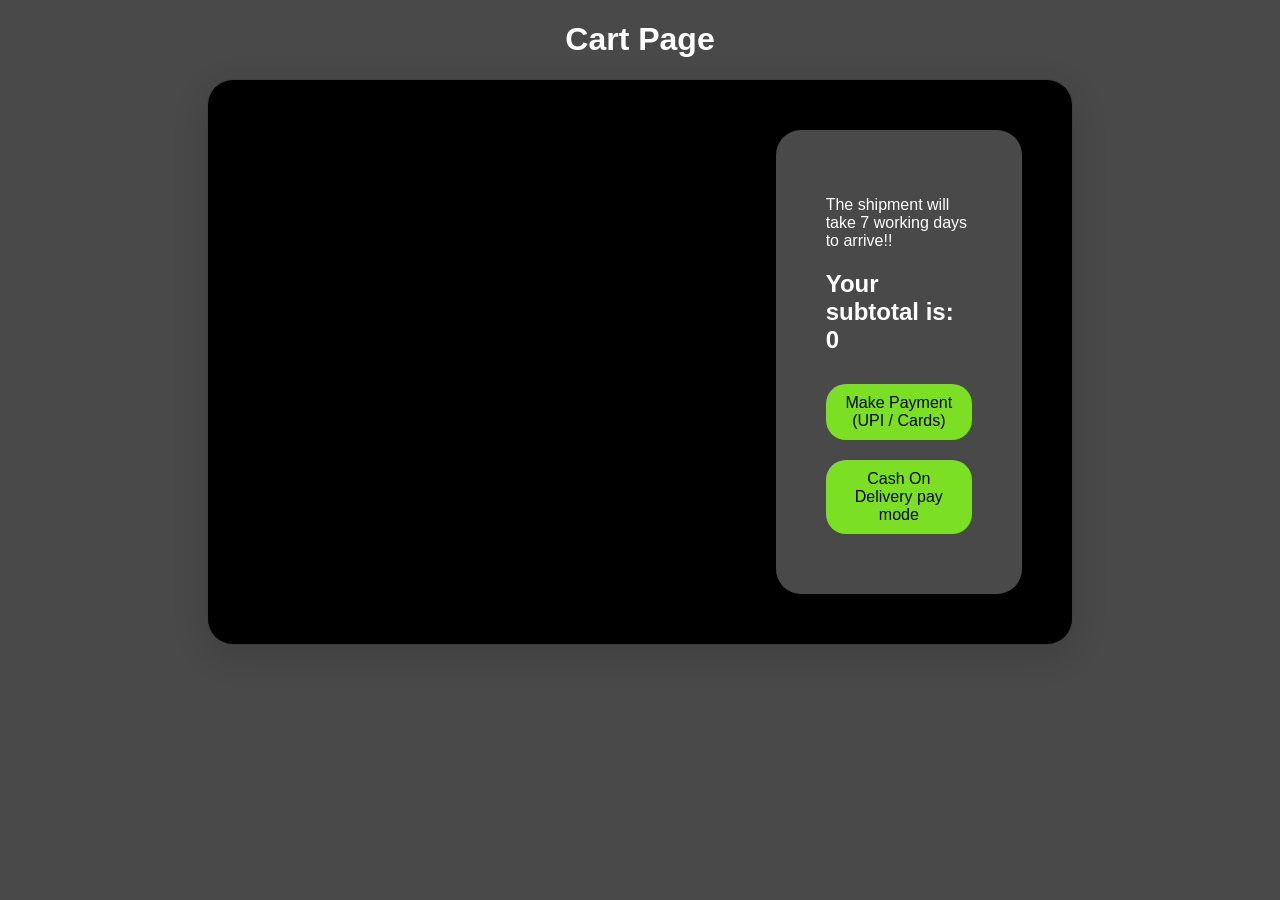
==== Cart.html @ 1e5866aa "new data" ====
<!DOCTYPE html>
<html lang="en">

<head>
  <meta charset="UTF-8">
  <meta name="viewport" content="width=device-width, initial-scale=1.0">
  <title>Cart</title>
  <link rel="stylesheet" href="./Cart.css" />
</head>

<body>
  <h1 id="heading">Cart Page</h1>
  <div id="main">
    <div id="cont"></div>
    <div id="total_div"></div>
  </div>

  <script src="./Cart.js"></script>
</body>

</html>
---- Cart.css ----
*{
     font-family: 'Gill Sans', 'Gill Sans MT', Calibri, 'Trebuchet MS', sans-serif;
     background-color: rgb(73, 73, 73);
    color: white;
}
#cont{
    display:flex;
    flex-direction: column;
    gap:20px;
    width:100%;
    margin: auto;
    border-radius: 25px;
    background-color: black;
}
#heading{
    text-align: center;
}

.box{
    box-shadow: rgba(0, 0, 0, 0.16) 0px 10px 36px 0px, rgba(0, 0, 0, 0.06) 0px 0px 0px 1px; 
    text-align: center;
    padding: 15px 0px;
    display: grid;
    grid-template-columns: 1fr 2fr;
    gap:25px;
    border-radius: 25px;
}
.box:hover{
   border: 0.5px solid grey;
    transform: translateY(-5px);
}
.box img{
        height: 150px;
        width:150px; 
         display: flex;
 margin: auto;
    padding: 10px;
}
.btm_box{
    display: grid;
    grid-template-columns: 1.5fr 1fr 2.5fr ;
    gap:50px;
    padding: -10px 10px;
}
.details{

margin: 10px 20px;
}
.box button{
    background-color: red;
    color: white;
    border-radius: 20px;;
    font-size: 16px;
    border: none;
    margin:10px 0px;
    padding: 0px 15px;
}
.btn{
      background-color: rgb(123, 223, 35);
    border-radius: 20px;
    color:black;
    font-size: 16px;
    border: none;
    margin:10px 0px;
    padding: 10px 15px;
}
#total_div{
 border-radius: 25px;
 padding: 50px;
 box-shadow: rgba(0, 0, 0, 0.16) 0px 10px 36px 0px, rgba(0, 0, 0, 0.06) 0px 0px 0px 1px; 

}
#main{
    display: grid;
    grid-template-columns: 2fr 1fr;
    gap:25px;
    background-color: black;
 margin: 20px 200px;
 border-radius: 25px;
 padding: 50px;
 box-shadow: rgba(0, 0, 0, 0.16) 0px 10px 36px 0px, rgba(0, 0, 0, 0.06) 0px 0px 0px 1px; 
}
.qty_box{
    display: flex;
    justify-content: space-between;
    border: 1px solid grey;
    border-radius: 25px;
    padding: 0px 7px;
}
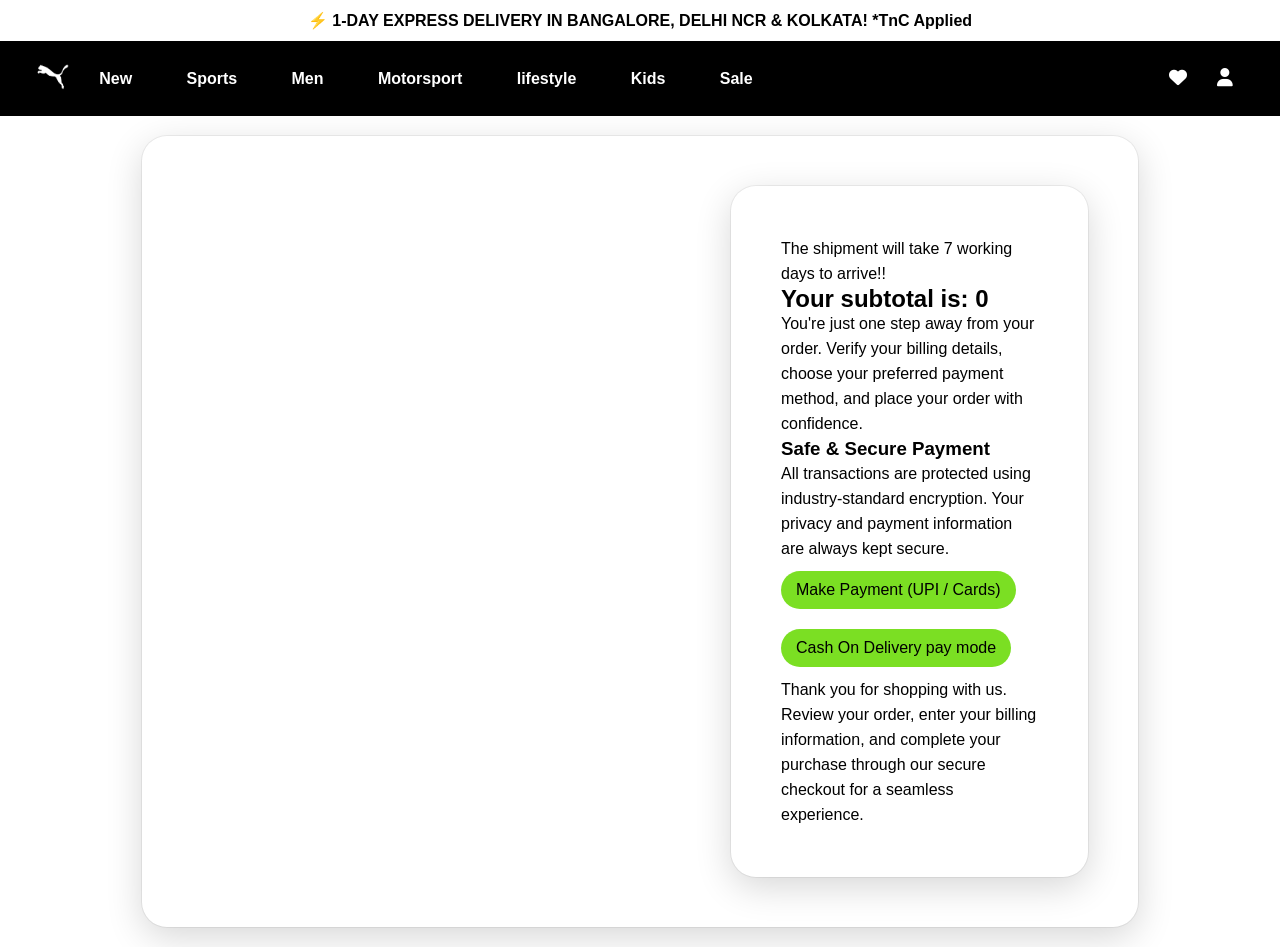
==== commit 893647fe: "add" ====
--- a/Cart.html
+++ b/Cart.html
@@ -6,10 +6,34 @@
   <meta name="viewport" content="width=device-width, initial-scale=1.0">
   <title>Cart</title>
   <link rel="stylesheet" href="./Cart.css" />
+  <link rel="icon" href="./Assests/puma_logo.png" />
+  <link rel="stylesheet" href="https://cdnjs.cloudflare.com/ajax/libs/font-awesome/6.5.1/css/all.min.css" />
 </head>
 
 <body>
-  <h1 id="heading">Cart Page</h1>
+  <div id="topNavBar">⚡️ 1-DAY EXPRESS DELIVERY IN BANGALORE, DELHI NCR & KOLKATA! *TnC Applied</div>
+  <div id="navBar">
+    <div id="navBar1">
+      <img src="./Assests/puma_logo.png" alt="Puma_logo" />
+    </div>
+    <div id="divContainer">
+      <div id="navBar2">
+        <a href="./New.html">New</a>
+        <a href="./New.html">Sports</a>
+        <a href="./New.html">Men</a>
+        <a href="./New.html">Motorsport</a>
+        <a href="./New.html">lifestyle</a>
+        <a href="./New.html">Kids</a>
+        <a href="./New.html">Sale</a>
+      </div>
+      <div id="navBar3">
+        <button id="wishIcon" style="border: none"><i class="fa-solid fa-heart" style="font-size: 18px;"></i></button>
+        <button id="userIcon" style="border: none"><i class="fa-solid fa-user" style="font-size: 18px;"></i></button>
+      </div>
+    </div>
+
+  </div>
+  </div>
   <div id="main">
     <div id="cont"></div>
     <div id="total_div"></div>
--- a/Cart.css
+++ b/Cart.css
@@ -1,89 +1,270 @@
-*{
-     font-family: 'Gill Sans', 'Gill Sans MT', Calibri, 'Trebuchet MS', sans-serif;
-     background-color: rgb(73, 73, 73);
+* {
+    margin: 0;
+    font-family: 'Gill Sans', 'Gill Sans MT', Calibri, 'Trebuchet MS', sans-serif
+}
+
+/* TOP NAVBAR */
+#topNavBar {
+    text-align: center;
+    padding: 11px 0px;
+    font-weight: 600;
+}
+
+/* MAIN NAVBAR */
+#navBar {
+    background-color: black;
+    display: flex;
+    justify-content: flex-start;
+    padding: 1.2em 2em;
+    position: sticky;
+    top: 0px;
+    z-index: 50;
+    /* border: 5px solid red; */
+}
+
+/* NAVBAR FIRST */
+#navBar1 {
+    /* border: 5px solid rgb(243, 12, 170) */
+}
+
+#navBar1 img {
+    width: 40px
+}
+
+#divContainer {
+    width: 100%;
+    display: flex;
+    justify-content: space-between;
+    /* border: 2px solid rgb(62, 213, 35); */
+}
+
+/* NAVBAR SECOND */
+#navBar2 {
+    display: flex;
+    justify-content: space-around;
+    /* border: 1px solid white; */
+    /* padding-right: 150px; */
+    align-items: center;
+}
+
+#navBar2 a {
+    font-size: 16px;
+    color: #FFFFFF;
+    padding: 0px 1.7em;
+    font-weight: 600;
+    text-decoration: none;
+}
+
+/* NAVBAR THIRD */
+#navBar3 {
+    display: flex;
+    justify-content: space-around;
+    /* border: 1px solid white */
+}
+
+#navBar3 button {
+    padding: 0px 15px;
+    background-color: black;
     color: white;
-}
-#cont{
-    display:flex;
+    font-weight: 400;
+    font-size: 16px;
+    /* border: 1px solid white */
+}
+
+#main {
+    display: flex;
+    align-items: flex-start;
+    gap: 25px;
+    width: 70%;
+    margin: 20px auto;
+    border-radius: 25px;
+    padding: 50px;
+    box-shadow: rgba(0, 0, 0, 0.16) 0px 10px 36px 0px, rgba(0, 0, 0, 0.06) 0px 0px 0px 1px;
+}
+
+#cont {
+    display: flex;
     flex-direction: column;
-    gap:20px;
-    width:100%;
-    margin: auto;
-    border-radius: 25px;
-    background-color: black;
-}
-#heading{
+    gap: 20px;
+    width: 100%;
+    margin: 0px;
+    border-radius: 25px;
+
+}
+
+#heading {
     text-align: center;
 }
 
-.box{
-    box-shadow: rgba(0, 0, 0, 0.16) 0px 10px 36px 0px, rgba(0, 0, 0, 0.06) 0px 0px 0px 1px; 
+.box {
+    box-shadow: rgba(0, 0, 0, 0.16) 0px 10px 36px 0px, rgba(0, 0, 0, 0.06) 0px 0px 0px 1px;
     text-align: center;
     padding: 15px 0px;
     display: grid;
     grid-template-columns: 1fr 2fr;
-    gap:25px;
-    border-radius: 25px;
-}
-.box:hover{
-   border: 0.5px solid grey;
+    gap: 25px;
+    border-radius: 25px;
+}
+
+.box:hover {
+    border: 0.5px solid grey;
     transform: translateY(-5px);
 }
-.box img{
-        height: 150px;
-        width:150px; 
-         display: flex;
- margin: auto;
+
+.box img {
+    height: 150px;
+    width: 150px;
+    display: flex;
+    margin: auto;
     padding: 10px;
 }
-.btm_box{
+
+.btm_box {
     display: grid;
-    grid-template-columns: 1.5fr 1fr 2.5fr ;
-    gap:50px;
+    grid-template-columns: 1.5fr 1fr 2.5fr;
+    gap: 50px;
     padding: -10px 10px;
 }
-.details{
-
-margin: 10px 20px;
-}
-.box button{
-    background-color: red;
-    color: white;
-    border-radius: 20px;;
+
+.details {
+    margin: auto 20px;
+}
+
+.box button {
+
+    border-radius: 20px;
     font-size: 16px;
     border: none;
-    margin:10px 0px;
+    margin: 10px 0px;
     padding: 0px 15px;
 }
-.btn{
-      background-color: rgb(123, 223, 35);
+
+.btn {
+    background-color: rgb(123, 223, 35);
     border-radius: 20px;
-    color:black;
     font-size: 16px;
     border: none;
-    margin:10px 0px;
+    margin: 10px 0px;
     padding: 10px 15px;
 }
-#total_div{
- border-radius: 25px;
- padding: 50px;
- box-shadow: rgba(0, 0, 0, 0.16) 0px 10px 36px 0px, rgba(0, 0, 0, 0.06) 0px 0px 0px 1px; 
-
-}
-#main{
+
+#total_div {
+    line-height: 25px;
+    width: 50%;
+    border-radius: 25px;
+    padding: 50px;
+    box-shadow: rgba(0, 0, 0, 0.16) 0px 10px 36px 0px, rgba(0, 0, 0, 0.06) 0px 0px 0px 1px;
+
+}
+
+.qty_box {
     display: grid;
-    grid-template-columns: 2fr 1fr;
-    gap:25px;
-    background-color: black;
- margin: 20px 200px;
- border-radius: 25px;
- padding: 50px;
- box-shadow: rgba(0, 0, 0, 0.16) 0px 10px 36px 0px, rgba(0, 0, 0, 0.06) 0px 0px 0px 1px; 
-}
-.qty_box{
-    display: flex;
-    justify-content: space-between;
-    border: 1px solid grey;
-    border-radius: 25px;
-    padding: 0px 7px;
-}
+    grid-template-columns: repeat(3, 1fr);
+    border: 1px solid rgb(202, 202, 203);
+    border-radius: 12px;
+}
+
+#inc_btn {
+    background-color: rgb(202, 202, 203);
+    border-radius: 0px 10px 10px 0px;
+    height: 100%;
+    font-weight: 700;
+    transform: translateY(-24%);
+}
+
+.qty {
+    height: 100%;
+    transform: translateY(26.5%);
+}
+
+#dec_btn {
+    background-color: rgb(202, 202, 203);
+    border-radius: 10px 0px 0px 10px;
+    height: 100%;
+    font-weight: 700;
+    transform: translateY(-24%);
+}
+
+#price {
+    transform: translateY(25%);
+}
+
+#title {
+    padding-bottom: 20px;
+}
+
+.rm_btn {
+    border: none;
+    background-color: rgb(247, 175, 175);
+    color: rgb(1, 9, 3);
+    font-size: 18px;
+    padding: 10px 15px;
+    border-radius: 25px;
+    height: 80%;
+    transform: translateY(-18%);
+}
+
+
+@media all and (max-width: 940px) {
+    #navBar1 {
+        display: none;
+    }
+
+    #navBar2 a {
+        padding: 0px 8px;
+    }
+
+    #main {
+        display: flex;
+        flex-direction: column;
+
+    }
+
+    .box {
+        display: flex;
+        flex-wrap: wrap;
+    }
+
+    #title {
+        word-wrap: break-word;
+        overflow-wrap: break-word;
+        text-align: center;
+    }
+
+    #total_div {
+        width: 70%;
+        margin: auto;
+    }
+}
+
+@media all and (max-width: 600px) {
+
+    #navBar {
+        padding: 0.5em 1em;
+    }
+
+    #navBar1 {
+        display: block;
+    }
+
+    #navBar2 {
+        display: none;
+    }
+
+    #divContainer {
+        justify-content: flex-end;
+    }
+
+}
+
+@media all and (max-width: 425px) {
+
+    #topNavBar {
+        display: none;
+    }
+
+    .btm_box {
+        display: flex;
+        flex-direction: column;
+    }
+}
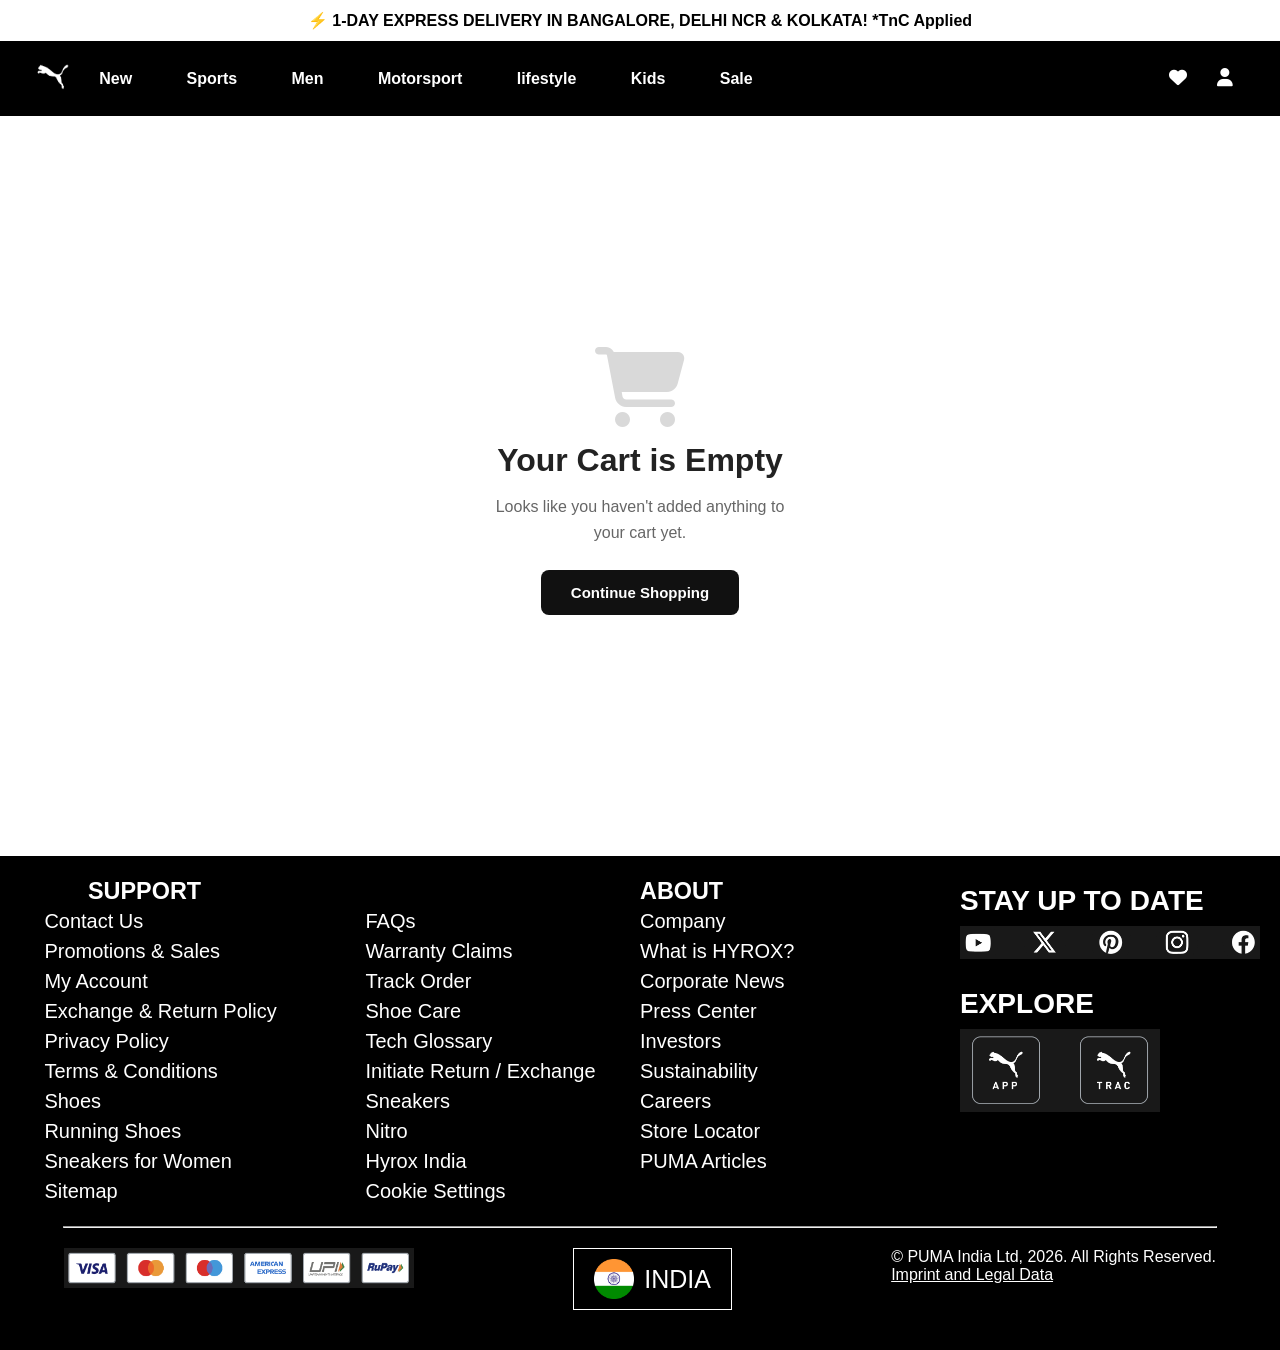
==== commit 451a0777: "add" ====
--- a/Cart.html
+++ b/Cart.html
@@ -39,6 +39,78 @@
     <div id="total_div"></div>
   </div>
 
+  <div id="main_footer">
+    <div id="footer">
+
+      <div id="line_1">
+        <h3>SUPPORT</h3>
+        <div id="line_1A">
+          <div id="line_1AA">
+            <p>Contact Us</p>
+            <p>Promotions & Sales</p>
+            <p>My Account</p>
+            <p>Exchange & Return Policy</p>
+            <p>Privacy Policy</p>
+            <p>Terms & Conditions</p>
+            <p>Shoes</p>
+            <p>Running Shoes</p>
+            <p>Sneakers for Women</p>
+            <p>Sitemap</p>
+          </div>
+          <div id="line_1AB">
+            <p>FAQs</p>
+            <p>Warranty Claims</p>
+            <p>Track Order</p>
+            <p>Shoe Care</p>
+            <p>Tech Glossary</p>
+            <p>Initiate Return / Exchange</p>
+            <p>Sneakers</p>
+            <p>Nitro</p>
+            <p>Hyrox India</p>
+            <p>Cookie Settings</p>
+          </div>
+        </div>
+
+
+      </div>
+      <div id="line_2">
+        <h3>ABOUT</h3>
+        <p>Company</p>
+        <p>What is HYROX?</p>
+        <p>Corporate News</p>
+        <p>Press Center</p>
+        <p>Investors</p>
+        <p>Sustainability</p>
+        <p>Careers</p>
+        <p>Store Locator</p>
+        <p>PUMA Articles</p>
+      </div>
+      <div id="line_3">
+        <h1>STAY UP TO DATE</h1>
+        <img id="img_footer_2" src="./Assests/footer_2.png" />
+        <h1>EXPLORE</h1>
+        <img id="img_footer_3" src="./Assests/footer_3.png" />
+      </div>
+
+
+    </div>
+    <hr style="width: 90%; margin: auto;" />
+    <div id="footer_bottom">
+      <img id="img_1" src="./Assests/cards.png" />
+
+      <div id="flag">
+        <button>
+          <img src="./Assests/flag.png" />
+          INDIA
+        </button>
+      </div>
+      <div id="p_3">
+        <p>© PUMA India Ltd, 2026. All Rights Reserved.</p>
+        <p style="text-decoration: underline;">Imprint and Legal Data</p>
+      </div>
+    </div>
+  </div>
+
   <script src="./Cart.js"></script>
 </body>
 
--- a/Cart.css
+++ b/Cart.css
@@ -75,11 +75,11 @@
     display: flex;
     align-items: flex-start;
     gap: 25px;
-    width: 70%;
-    margin: 20px auto;
+    width: 75%;
+    margin: 50px auto;
     border-radius: 25px;
-    padding: 50px;
-    box-shadow: rgba(0, 0, 0, 0.16) 0px 10px 36px 0px, rgba(0, 0, 0, 0.06) 0px 0px 0px 1px;
+    /* padding: 50px; */
+    /* box-shadow: rgba(0, 0, 0, 0.16) 0px 10px 36px 0px, rgba(0, 0, 0, 0.06) 0px 0px 0px 1px; */
 }
 
 #cont {
@@ -97,37 +97,37 @@
 }
 
 .box {
-    box-shadow: rgba(0, 0, 0, 0.16) 0px 10px 36px 0px, rgba(0, 0, 0, 0.06) 0px 0px 0px 1px;
-    text-align: center;
-    padding: 15px 0px;
-    display: grid;
-    grid-template-columns: 1fr 2fr;
+    display: flex;
     gap: 25px;
-    border-radius: 25px;
-}
-
-.box:hover {
-    border: 0.5px solid grey;
-    transform: translateY(-5px);
+    padding: 20px;
+    background: #fff;
+    border-radius: 12px;
+    box-shadow: 0 5px 15px rgba(0, 0, 0, .08);
 }
 
 .box img {
     height: 150px;
-    width: 150px;
+    width: 130px;
     display: flex;
     margin: auto;
-    padding: 10px;
+    /* padding: 2px; */
 }
 
 .btm_box {
-    display: grid;
-    grid-template-columns: 1.5fr 1fr 2.5fr;
-    gap: 50px;
-    padding: -10px 10px;
+    display: flex;
+    align-items: center;
+    justify-content: space-between;
+    gap: 20px;
+    margin-top: 20px;
+    flex-wrap: wrap;
 }
 
 .details {
-    margin: auto 20px;
+    width: 100%;
+    display: flex;
+    flex-direction: column;
+    justify-content: space-between;
+    gap: 20px;
 }
 
 .box button {
@@ -140,72 +140,304 @@
 }
 
 .btn {
-    background-color: rgb(123, 223, 35);
-    border-radius: 20px;
-    font-size: 16px;
+    width: 100%;
+    margin: 15px auto;
+    height: 52px;
     border: none;
-    margin: 10px 0px;
-    padding: 10px 15px;
+    background: #111;
+    color: white;
+    font-size: 17px;
+    border-radius: 8px;
+    cursor: pointer;
+    transition: .3s;
+}
+
+.btn:hover {
+    background: #333;
 }
 
 #total_div {
     line-height: 25px;
     width: 50%;
-    border-radius: 25px;
+    height: 100%;
+    border-radius: 5px;
     padding: 50px;
     box-shadow: rgba(0, 0, 0, 0.16) 0px 10px 36px 0px, rgba(0, 0, 0, 0.06) 0px 0px 0px 1px;
-
+}
+
+#total_div p {
+    margin: 15px auto;
 }
 
 .qty_box {
-    display: grid;
-    grid-template-columns: repeat(3, 1fr);
-    border: 1px solid rgb(202, 202, 203);
-    border-radius: 12px;
+    display: flex;
+    align-items: center;
+    gap: 8px;
+    padding: 0px 9px;
+    border: 1px solid #ddd;
+    border-radius: 10px;
+    background: #fafafa;
 }
 
 #inc_btn {
-    background-color: rgb(202, 202, 203);
-    border-radius: 0px 10px 10px 0px;
-    height: 100%;
+
+    width: 34px;
+    height: 34px;
+    border: none;
+    border-radius: 10%;
+    background: #f0f0f0;
+    font-size: 18px;
+    font-weight: 600;
+    cursor: pointer;
+    transition: .25s;
+}
+
+#inc_btn:hover {
+    background: #111;
+    color: white;
+}
+
+.qty {
+    min-width: 20px;
+    text-align: center;
+    font-size: 18px;
+    font-weight: 600;
+}
+
+#dec_btn {
+    width: 34px;
+    height: 34px;
+    border: none;
+    border-radius: 10%;
+    background: #f0f0f0;
+    font-size: 18px;
+    font-weight: 600;
+    cursor: pointer;
+    transition: .25s;
+}
+
+#dec_btn:hover {
+    background: #111;
+    color: white;
+}
+
+
+#price {
+    font-size: 24px;
     font-weight: 700;
-    transform: translateY(-24%);
-}
-
-.qty {
-    height: 100%;
-    transform: translateY(26.5%);
-}
-
-#dec_btn {
-    background-color: rgb(202, 202, 203);
-    border-radius: 10px 0px 0px 10px;
-    height: 100%;
-    font-weight: 700;
-    transform: translateY(-24%);
-}
-
-#price {
-    transform: translateY(25%);
+    color: #111;
+    margin: 0;
+}
+
+.size_box {
+    padding: 8px 16px;
+    border: 1px solid #ddd;
+    border-radius: 25px;
+    font-size: 15px;
+    color: #555;
+    background: #fafafa;
 }
 
 #title {
     padding-bottom: 20px;
 }
 
-.rm_btn {
+.icon-btn {
+    width: 42px;
+    height: 42px;
+    border: 1px solid #ddd;
+    border-radius: 50%;
+    background: #fff;
+    display: flex;
+    justify-content: center;
+    align-items: center;
+    cursor: pointer;
+    transition: .25s;
+    font-size: 16px;
+}
+
+/*-------------remove---------------*/
+
+.remove-btn {
+    width: 42px;
+    height: 42px;
     border: none;
-    background-color: rgb(247, 175, 175);
-    color: rgb(1, 9, 3);
-    font-size: 18px;
-    padding: 10px 15px;
-    border-radius: 25px;
-    height: 80%;
-    transform: translateY(-18%);
-}
+    border-radius: 50%;
+    background: #fff3f3;
+    color: #dc3545;
+    display: flex;
+    justify-content: center;
+    align-items: center;
+    cursor: pointer;
+    transition: .25s;
+}
+
+.remove-btn:hover {
+    background: #dc3545;
+    color: #fff;
+}
+
+/*--------------empty cart------------------*/
+#cont.empty {
+    display: flex;
+    justify-content: center;
+    align-items: center;
+    min-height: 70vh;
+}
+
+.empty-cart {
+    display: flex;
+    flex-direction: column;
+    align-items: center;
+    text-align: center;
+    gap: 15px;
+    max-width: 450px;
+}
+
+.empty-cart i {
+    font-size: 80px;
+    color: #d9d9d9;
+}
+
+.empty-cart h2 {
+    font-size: 32px;
+    color: #222;
+}
+
+.empty-cart p {
+    color: #666;
+    font-size: 16px;
+    line-height: 1.6;
+    max-width: 320px;
+}
+
+.empty-cart button {
+    margin-top: 10px;
+    padding: 14px 30px;
+    border: none;
+    border-radius: 8px;
+    background: #111;
+    color: #fff;
+    font-size: 15px;
+    font-weight: 600;
+    cursor: pointer;
+    transition: .3s;
+}
+
+.empty-cart button:hover {
+    background: #333;
+    transform: translateY(-2px);
+}
+
+
+/*--------------FOOTER-----------------*/
+
+#main_footer {
+    background-color: black;
+    color: white;
+    margin-top: 60px;
+    padding: 20px 0px;
+}
+
+#footer {
+
+    display: grid;
+    grid-template-columns: 2fr 1fr 1fr;
+    padding-bottom: 20px;
+}
+
+#line_1 h3 {
+    margin-left: 88px;
+}
+
+#line_1A {
+    display: flex;
+    justify-content: space-around;
+}
+
+#line_1 {
+    font-size: 20px;
+    line-height: 30px;
+}
+
+#line_2 {
+    font-size: 20px;
+    line-height: 30px;
+}
+
+#line_3 {
+    font-size: 14px;
+    line-height: 50px;
+}
+
+#footer_bottom {
+    /* border: 2px solid white; */
+    width: 90%;
+    margin: auto;
+    padding: 20px 0px 20px 0px;
+    display: flex;
+    justify-content: space-between;
+    gap: 50px;
+}
+
+#img_1 {
+    width: 350px;
+    height: 40px;
+}
+
+#flag button {
+    padding: 10px 20px;
+    font-size: 25px;
+    border: 1px solid white;
+    display: flex;
+    color: white;
+    background-color: black;
+    align-items: center;
+    gap: 10px;
+}
+
+#flag img {
+    width: 40px;
+}
+
+#img_footer_2 {
+    width: 300px;
+}
+
+#img_footer_3 {
+    width: 200px;
+}
+
 
 
 @media all and (max-width: 940px) {
+
+    #main {
+        width: 90%;
+    }
+
+    #line_3 {
+        display: none;
+    }
+
+    #footer {
+        grid-template-columns: 2fr 1fr;
+        padding-bottom: 10px;
+        padding-left: 30px;
+    }
+
+    #footer_bottom {
+        padding: 10px 0px 10px 0px;
+        display: flex;
+        flex-direction: column;
+        align-items: center;
+        gap: 10px;
+    }
+
+    #p_3 p {
+        text-align: center;
+    }
+
     #navBar1 {
         display: none;
     }
@@ -232,12 +464,21 @@
     }
 
     #total_div {
-        width: 70%;
+        width: 85%;
         margin: auto;
     }
+
 }
 
 @media all and (max-width: 600px) {
+
+    #footer {
+        grid-template-columns: 1fr;
+    }
+
+    #line_2 {
+        display: none;
+    }
 
     #navBar {
         padding: 0.5em 1em;
@@ -255,7 +496,12 @@
         justify-content: flex-end;
     }
 
-}
+    #total_div {
+        width: 75%;
+    }
+
+}
+
 
 @media all and (max-width: 425px) {
 
@@ -263,8 +509,8 @@
         display: none;
     }
 
-    .btm_box {
-        display: flex;
-        flex-direction: column;
+
+    #total_div {
+        width: 65%;
     }
 }
